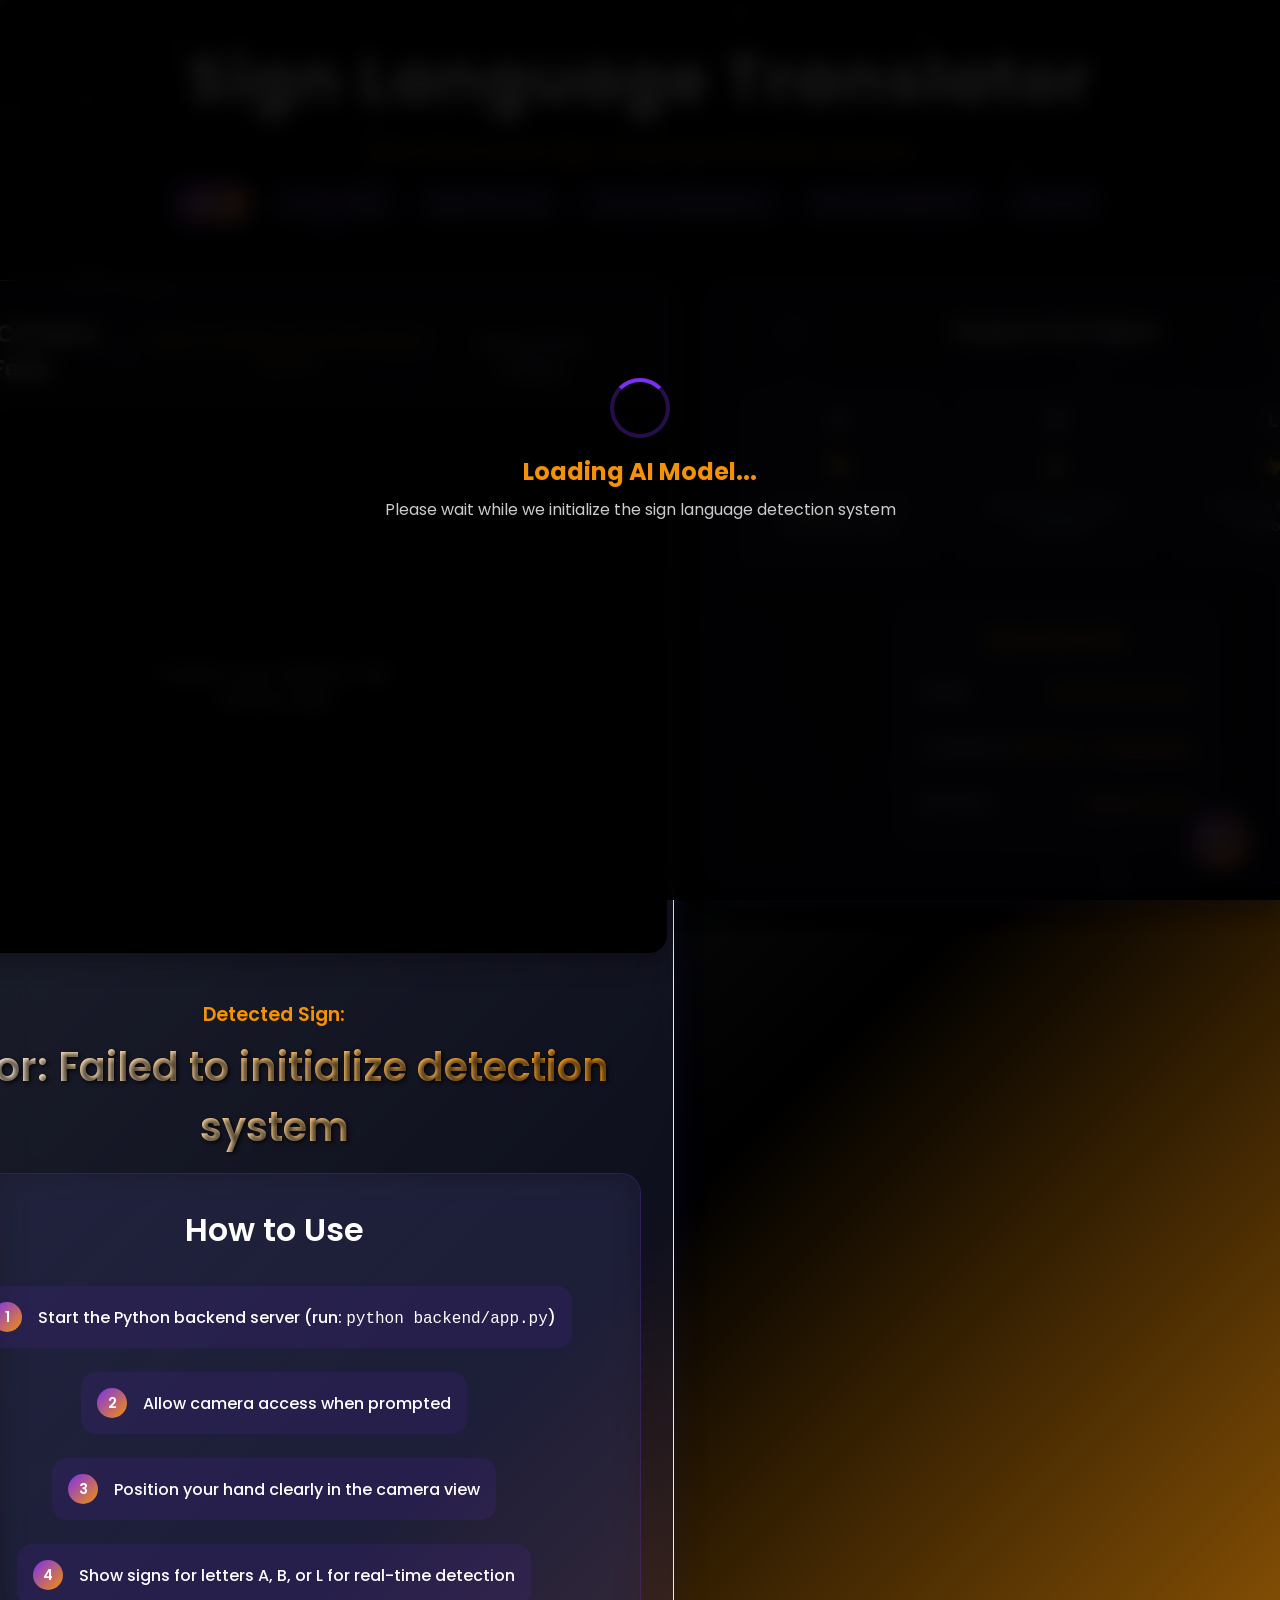
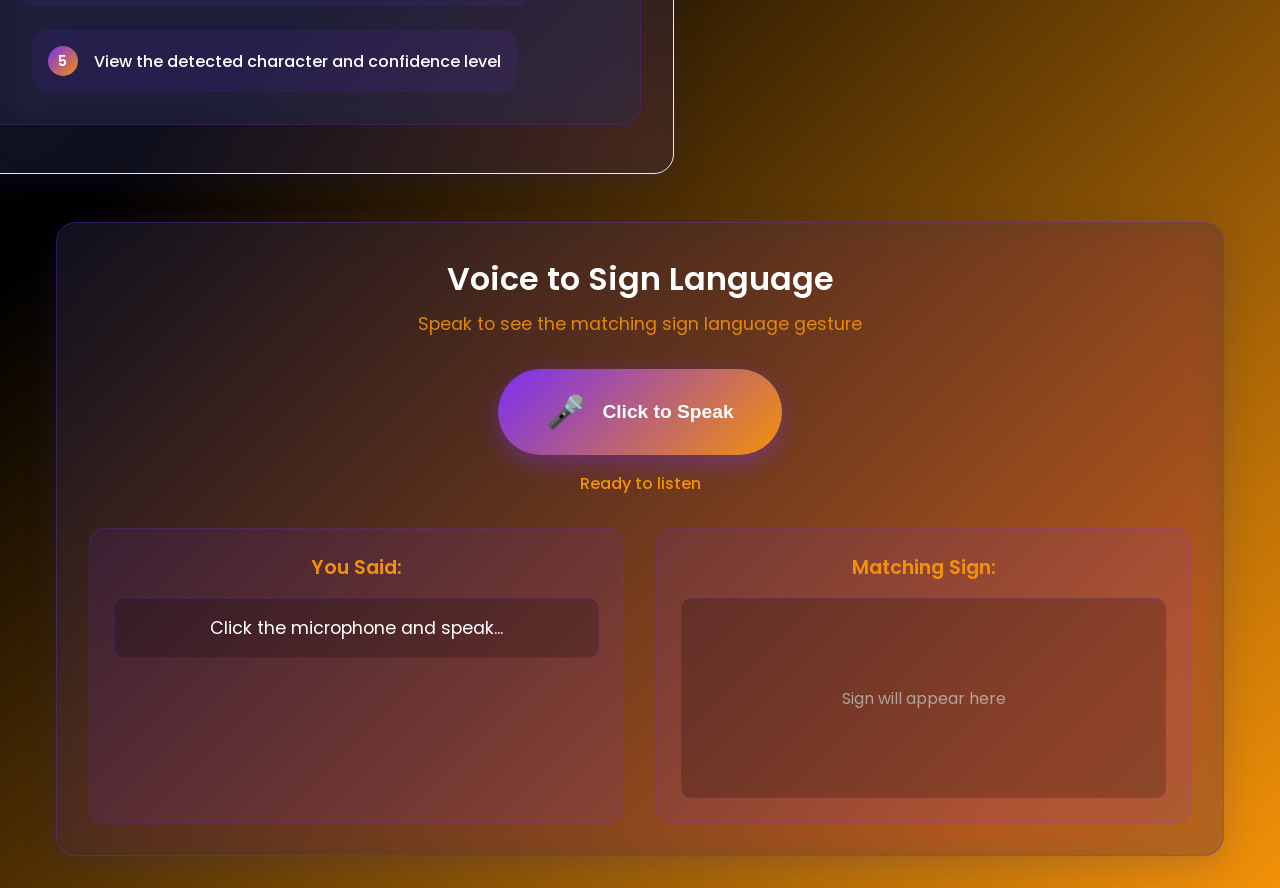
==== index.html @ 0813d671 "major fucking changes(character level)" ====
<!DOCTYPE html>
<html lang="en">
<head>
    <!-- Basic HTML5 document setup -->
    <meta charset="UTF-8">
    <meta name="viewport" content="width=device-width, initial-scale=1.0">
    
    <!-- Page title and SEO meta description -->
    <title>Sign Language to Text Translator - Real-time ISL Detection</title>
    <meta name="description" content="Real-time Indian Sign Language detection using AI and computer vision. Translate hand gestures to text instantly.">
    
    <!-- External font import for modern typography -->
    <link href="https://fonts.googleapis.com/css2?family=Poppins:wght@300;400;500;600;700&display=swap" rel="stylesheet">
    
    <!-- Main stylesheet for the application -->
    <link rel="stylesheet" href="src/css/style.css">
    
    <!-- AI/ML Libraries for sign language detection -->
    <!-- MediaPipe Hands for hand landmark detection -->
    <script src="https://cdn.jsdelivr.net/npm/@mediapipe/hands/hands.js" crossorigin="anonymous"></script>
    <!-- MediaPipe drawing utilities for rendering landmarks on canvas -->
    <script src="https://cdn.jsdelivr.net/npm/@mediapipe/drawing_utils/drawing_utils.js" crossorigin="anonymous"></script>
    <!-- MediaPipe camera utilities for video stream handling -->
    <script src="https://cdn.jsdelivr.net/npm/@mediapipe/camera_utils/camera_utils.js" crossorigin="anonymous"></script>
</head>
<body>
    <!-- Background animation canvas for visual effects -->
    <!-- This canvas provides animated background elements behind all content -->
    <canvas id="isl-bg-canvas" style="position:fixed;top:0;left:0;width:100vw;height:100vh;z-index:-1;"></canvas>
    
    <!-- Main application header with navigation -->
    <header class="header">
        <div class="header-content">
            <!-- Application title and description -->
            <h1>Sign Language Translator</h1>
            <p class="subtitle">Real-time Indian Sign Language Detection using AI</p>
            
            <!-- Primary navigation menu for different app sections -->
            <nav class="main-nav">
                <ul class="nav-list">
                    <li><a href="index.html" class="nav-link active">Home</a></li>
                    <li><a href="src/pages/learn.html" class="nav-link">Learn to Sign</a></li>
                    <li><a href="src/pages/dictionary.html" class="nav-link">Sign Dictionary</a></li>
                    <li><a href="src/pages/character.html" class="nav-link">Character Recognition</a></li>
                    <li><a href="src/pages/realtime.html" class="nav-link">Real-time Detection</a></li>
                    <li><a href="src/pages/about.html" class="nav-link">About ISL</a></li>
                </ul>
            </nav>
        </div>
    </header>

    <!-- Main application content area -->
    <main class="main-content">
        <div class="main-flex-row">
            <div class="container">
                <!-- Live camera feed section for sign language detection -->
                <div class="camera-section">
                    <!-- Camera section header with status indicator -->
                    <div class="camera-header">
                        <h2>Live Camera Feed</h2>
                        <!-- Status indicator shows camera initialization state -->
                        <div class="status-indicator">
                            <span class="status-dot"></span>
                            <span class="status-text">Initializing...</span>
                        </div>
                        <!-- Backend status indicator -->
                        <div class="backend-status" style="margin-top: 10px; padding: 8px; background: rgba(0,0,0,0.1); border-radius: 5px;">
                            <small>Backend Status: <span id="backend-status-text">Checking...</span></small>
                        </div>
                    </div>
                    
                    <!-- Video container with camera feed and overlay -->
                    <div class="video-container">
                        <!-- Hidden video element for camera stream -->
                        <video id="video" style="display: none;"></video>
                        <!-- Canvas for rendering video feed and hand landmarks -->
                        <canvas id="canvas" width="700px" height="500px"></canvas>
                        <!-- Overlay with instructions for user -->
                        <div class="camera-overlay">
                            <div class="overlay-text">Position your hands in the camera view</div>
                        </div>
                    </div>
                    
                    <!-- Real-time detection output display -->
                    <div class="detection-output">
                        <h3>Detected Sign:</h3>
                        <!-- Text output showing recognized sign language gesture -->
                        <div id="output" class="output-text">Waiting for detection...</div>
                    </div>
                </div>
                
                <!-- User instructions section with step-by-step guide -->
                <div class="help-section-container">
                    <div class="help-section">
                        <div class="help-content">
                            <h2>How to Use</h2>
                            <!-- Step-by-step instructions for users -->
                            <div class="help-steps">
                                <div class="step">
                                    <div class="step-number">1</div>
                                    <p>Start the Python backend server (run: <code>python backend/app.py</code>)</p>
                                </div>
                                <div class="step">
                                    <div class="step-number">2</div>
                                    <p>Allow camera access when prompted</p>
                                </div>
                                <div class="step">
                                    <div class="step-number">3</div>
                                    <p>Position your hand clearly in the camera view</p>
                                </div>
                                <div class="step">
                                    <div class="step-number">4</div>
                                    <p>Show signs for letters A, B, or L for real-time detection</p>
                                </div>
                                <div class="step">
                                    <div class="step-number">5</div>
                                    <p>View the detected character and confidence level</p>
                                </div>
                            </div>
                        </div>
                    </div>
                </div>
            </div>
            
            <!-- Sidebar tutorial panel with example signs -->
            <aside class="tutorial-panel">
                <div class="tutorial-title">Supported Signs</div>
                <!-- Example sign demonstrations with descriptions -->
                <div class="character-grid">
                    <div class="character-item">
                        <h3>A</h3>
                        <div class="character-sign">👊</div>
                        <p class="sign-description">Closed fist, thumb alongside index</p>
                    </div>
                    <div class="character-item">
                        <h3>B</h3>
                        <div class="character-sign">✋</div>
                        <p class="sign-description">Open hand, fingers extended</p>
                    </div>
                    <div class="character-item">
                        <h3>L</h3>
                        <div class="character-sign">👆</div>
                        <p class="sign-description">Index up + thumb horizontal</p>
                    </div>
                </div>
                
                <div class="recognition-stats">
                    <h3>Detection Info</h3>
                    <div class="stat-item">
                        <span class="stat-label">Model:</span>
                        <span class="stat-value">Random Forest</span>
                    </div>
                    <div class="stat-item">
                        <span class="stat-label">Framework:</span>
                        <span class="stat-value">Python + MediaPipe</span>
                    </div>
                    <div class="stat-item">
                        <span class="stat-label">Backend:</span>
                        <span class="stat-value">Flask Server</span>
                    </div>
                </div>
            </aside>
        </div>
        
        <!-- Voice-to-sign language conversion section -->
        <div class="audio-section">
            <div class="audio-container">
                <!-- Section header explaining voice input functionality -->
                <div class="audio-header">
                    <h2>Voice to Sign Language</h2>
                    <p>Speak to see the matching sign language gesture</p>
                </div>
                
                <!-- Voice input controls and status -->
                <div class="audio-controls">
                    <!-- Microphone button to start/stop voice recognition -->
                    <button id="mic-button" class="mic-button" aria-label="Start voice recognition">
                        <div class="mic-icon">🎤</div>
                        <span class="mic-text">Click to Speak</span>
                    </button>
                    <!-- Status indicator for voice recognition state -->
                    <div class="audio-status">
                        <span id="audio-status-text">Ready to listen</span>
                    </div>
                </div>
                
                <!-- Voice recognition output display -->
                <div class="audio-output">
                    <!-- Display of recognized speech text -->
                    <div class="speech-display">
                        <h3>You Said:</h3>
                        <div id="speech-text" class="speech-text">Click the microphone and speak...</div>
                    </div>
                    
                    <!-- Display of corresponding sign language GIF -->
                    <div class="gif-display">
                        <h3>Matching Sign:</h3>
                        <div id="gif-container" class="gif-container">
                            <div class="placeholder-text">Sign will appear here</div>
                        </div>
                    </div>
                </div>
            </div>
        </div>
    </main>

    <!-- Interactive chat support system -->
    <!-- Floating chat bubble to open support chat -->
    <div id="chat-bubble" class="chat-bubble" aria-label="Open chat support">
        <img src="https://img.icons8.com/color/48/000000/chat--v1.png" alt="Chat Support"/>
    </div>

    <!-- Chat window for user support and assistance -->
    <div id="chat-window" class="chat-window" role="dialog" aria-labelledby="chat-header">
        <!-- Chat window header with title and close button -->
        <div id="chat-header" class="chat-header">
            <h2 id="chat-title">Sign Language Bot</h2>
            <button id="close-chat" aria-label="Close chat">×</button>
        </div>
        <!-- Chat message area for conversation history -->
        <div id="chat-body" class="chat-body">
            <div class="chat-message bot">
                <p>Hello! I'm your Sign Language Assistant. Ask me anything about this project, sign language, or the technology behind it!</p>
            </div>
        </div>
        <!-- Chat input area for user messages -->
        <div id="chat-footer" class="chat-footer">
            <input type="text" id="chat-input" placeholder="Ask a question..." aria-label="Type your message">
            <button id="chat-send" aria-label="Send message">Send</button>
        </div>
    </div>

    <!-- Loading overlay shown during AI model initialization -->
    <div id="loading-overlay" class="loading-overlay">
        <div class="loading-content">
            <!-- Animated loading spinner -->
            <div class="loading-spinner"></div>
            <h3>Loading AI Model...</h3>
            <p>Please wait while we initialize the sign language detection system</p>
        </div>
    </div>

    <!-- Main JavaScript file containing all application logic -->
    <script src="src/js/script.js"></script>
</body>
</html>
---- src/css/style.css ----
/* Ensures ISL background animation covers the whole website and is always behind all content */
#isl-bg-canvas {
    position: fixed !important;
    top: 0;
    left: 0;
    width: 100vw !important;
    height: 100vh !important;
    z-index: -1000 !important;
    pointer-events: none;
    opacity: 0.45;
}

/* Ensures node animation canvas always covers the whole website */
#node-bg-canvas {
    position: fixed !important;
    top: 0 !important;
    left: 0 !important;
    width: 100vw !important;
    height: 100vh !important;
    z-index: -1 !important;
    pointer-events: none !important;
    display: block !important;
}

@import url('https://fonts.googleapis.com/css2?family=Poppins:wght@300;400;500;600;700&display=swap');

/* Resets and Base Styles */
* {
    margin: 0;
    padding: 0;
    box-sizing: border-box;
}

body {
    font-family: 'Poppins', sans-serif;
    display: flex;
    flex-direction: column;
    align-items: center;
    justify-content: flex-start;
    min-height: 100vh;
    background: linear-gradient(135deg, #232526 0%, #000000 50%, #f39108 100%);
    color: #f4f4f4;
    text-align: center;
    transition: background 0.5s;
    overflow-x: hidden;
}

/* Header Styles */
.header {
    width: 100%;
    padding: 2rem 1rem;
    background: rgba(44, 47, 84, 0.1);
    backdrop-filter: blur(10px);
    border-bottom: 1px solid rgba(123, 47, 242, 0.3);
    margin-bottom: 2rem;
}

.header-content {
    max-width: 1200px;
    margin: 0 auto;
}

.header h1 {
    font-weight: 700;
    font-size: clamp(2.5rem, 5vw, 4rem);
    letter-spacing: 2px;
    color: #fff;
    text-shadow: 2px 2px 8px #000000, 0 2px 8px rgba(0,0,0,0.25);
    margin-bottom: 0.5rem;
}

.subtitle {
    font-size: clamp(1rem, 2.5vw, 1.3rem);
    color: #f39108;
    font-weight: 400;
    opacity: 0.9;
    margin-bottom: 1.5rem;
}

/* Navigation Styles */
.main-nav {
    margin-top: 1rem;
}

.nav-list {
    display: flex;
    list-style: none;
    gap: 1rem;
    justify-content: center;
    flex-wrap: wrap;
}

.nav-link {
    color: #fff;
    text-decoration: none;
    padding: 0.5rem 1rem;
    border-radius: 25px;
    background: rgba(123, 47, 242, 0.2);
    border: 1px solid rgba(123, 47, 242, 0.3);
    transition: all 0.3s ease;
    font-weight: 500;
    font-size: 0.9rem;
}

.nav-link:hover {
    background: rgba(123, 47, 242, 0.4);
    border-color: rgba(123, 47, 242, 0.6);
    transform: translateY(-2px);
}

.nav-link.active {
    background: linear-gradient(135deg, #7b2ff2, #f39108);
    border-color: transparent;
    box-shadow: 0 4px 15px rgba(123, 47, 242, 0.4);
}

/* Main Content */
.main-content {
    width: 100%;
    max-width: 1400px;
    margin: 0 auto;
    padding: 0 1rem;
}

/* Main Layout */
.main-flex-row {
    display: flex;
    flex-direction: row;
    justify-content: center;
    align-items: flex-start;
    gap: 2rem;
    width: 100%;
    margin-bottom: 3rem;
}

/* Container Styles */
.container {
    display: flex;
    flex-direction: column;
    align-items: center;
    background: rgba(44, 47, 84, 0.35);
    border-radius: 20px;
    box-shadow: 0 8px 32px 0 rgba(31, 38, 135, 0.18);
    padding: 2rem;
    backdrop-filter: blur(16px) saturate(180%);
    -webkit-backdrop-filter: blur(16px) saturate(180%);
    border: 1.5px solid #ebe9ed;
    transition: transform 0.3s ease, box-shadow 0.3s ease;
    min-width: 800px;
    max-width: 800px;
}

.container:hover {
    transform: translateY(-5px);
    box-shadow: 0 15px 40px 0 rgba(123, 47, 242, 0.2);
}

/* Camera Section */
.camera-section {
    width: 100%;
}

.camera-header {
    display: flex;
    justify-content: space-between;
    align-items: center;
    margin-bottom: 1.5rem;
    padding: 0 1rem;
}

.camera-header h2 {
    font-size: 1.5rem;
    color: #fff;
    font-weight: 600;
}

.status-indicator {
    display: flex;
    align-items: center;
    gap: 0.5rem;
}

.status-dot {
    width: 8px;
    height: 8px;
    border-radius: 50%;
    background: #f39108;
    animation: pulse 2s infinite;
}

.status-text {
    font-size: 0.9rem;
    color: #f39108;
    font-weight: 500;
}

@keyframes pulse {
    0%, 100% { opacity: 1; }
    50% { opacity: 0.5; }
}

/* Video Container */
.video-container {
    position: relative;
    margin-bottom: 1.5rem;
}

canvas {
    border-radius: 18px;
    box-shadow: 0 8px 25px rgba(0,0,0,0.3);
    width: 760px !important;
    height: 540px !important;
    background: #000;
}

.camera-overlay {
    position: absolute;
    top: 50%;
    left: 50%;
    transform: translate(-50%, -50%);
    background: rgba(0, 0, 0, 0.7);
    color: white;
    padding: 1rem 2rem;
    border-radius: 25px;
    backdrop-filter: blur(10px);
    opacity: 0.8;
    pointer-events: none;
}

.overlay-text {
    font-size: 1.1rem;
    font-weight: 500;
}

/* Detection Output */
.detection-output {
    text-align: center;
    padding: 1rem;
}

.detection-output h3 {
    font-size: 1.2rem;
    color: #f39108;
    margin-bottom: 0.5rem;
    font-weight: 600;
}

.output-text {
    font-size: 2.5rem;
    font-weight: 600;
    color: #fff;
    min-height: 60px;
    animation: fadeIn 0.5s ease-in-out;
    text-shadow: 2px 2px 4px rgba(0,0,0,0.7);
    background: linear-gradient(45deg, #fff, #f39108);
    -webkit-background-clip: text;
    -webkit-text-fill-color: transparent;
    background-clip: text;
}

@keyframes fadeIn {
    from {
        opacity: 0;
        transform: translateY(20px);
    }
    to {
        opacity: 1;
        transform: translateY(0);
    }
}

/* Tutorial Panel */
.tutorial-panel {
    width: 100%;
    max-width: 900px;
    min-width: 700px;
    height: auto;
    background: rgba(44, 47, 84, 0.35);
    border-radius: 20px;
    box-shadow: 0 8px 32px 0 rgba(31, 38, 135, 0.18);
    padding: 2rem;
    backdrop-filter: blur(16px) saturate(180%);
    -webkit-backdrop-filter: blur(16px) saturate(180%);
    border: 1.2px solid #7b2ff2;
    display: flex;
    flex-direction: column;
    align-items: center;
}

.tutorial-title {
    font-size: 1.4rem;
    font-weight: 600;
    margin-bottom: 1.5rem;
    color: #fff;
    letter-spacing: 1px;
    text-align: center;
    padding-bottom: 1rem;
    border-bottom: 2px solid rgba(123, 47, 242, 0.3);
}

.tutorial-section {
    display: flex;
    flex-direction: column;
    align-items: center;
    margin-bottom: 1.5rem;
    padding: 1rem;
    background: rgba(123, 47, 242, 0.1);
    border-radius: 15px;
    transition: transform 0.3s ease;
}

.tutorial-section:hover {
    transform: translateY(-3px);
    background: rgba(123, 47, 242, 0.2);
}

.tutorial-section h3 {
    margin: 0 0 0.8rem 0;
    font-size: 1.1rem;
    color: #fff;
    letter-spacing: 1px;
    font-weight: 600;
}

.tutorial-gif {
    width: 100%;
    height: auto;
    aspect-ratio: 1/1;
    object-fit: contain;
    border-radius: 12px;
    background: rgba(0, 0, 0, 0.2);
    box-shadow: 0 4px 15px rgba(0,0,0,0.3);
    margin-bottom: 0.8rem;
}

.sign-description {
    font-size: 0.9rem;
    color: #ccc;
    text-align: center;
    line-height: 1.4;
}

/* Help Section */
.help-section-container {
    display: flex;
    justify-content: center;
    width: 100%;
    margin-bottom: 1rem;
}

.help-section {
    width: 800px;
    margin: 0;
    padding: 0;
}

.help-content {
    background: rgba(44, 47, 84, 0.25);
    border-radius: 20px;
    padding: 2rem;
    backdrop-filter: blur(16px);
    border: 1px solid rgba(123, 47, 242, 0.2);
}

.help-content h2 {
    font-size: 2rem;
    color: #fff;
    margin-bottom: 2rem;
    text-align: center;
    font-weight: 600;
}

.help-steps {
    display: flex;
    flex-direction: row;
    flex-wrap: wrap;
    gap: 1.5rem;
    justify-content: center;
}

.step {
    display: flex;
    align-items: center;
    gap: 1rem;
    padding: 1rem;
    background: rgba(123, 47, 242, 0.1);
    border-radius: 15px;
    transition: transform 0.3s ease;
    min-width: 200px;
    flex: 0 1 auto;
}

.step:hover {
    transform: translateY(-2px);
    background: rgba(123, 47, 242, 0.2);
}

.step-number {
    width: 40px;
    height: 40px;
    background: linear-gradient(135deg, #7b2ff2, #f39108);
    border-radius: 50%;
    display: flex;
    align-items: center;
    justify-content: center;
    font-weight: 700;
    color: white;
    font-size: 1.2rem;
}

.step p {
    font-size: 1rem;
    color: #fff;
    font-weight: 500;
}

/* Audio Section */
.audio-section {
    width: 100%;
    max-width: 1200px;
    margin: 2rem auto;
    padding: 0 1rem;
}

.audio-container {
    background: rgba(44, 47, 84, 0.35);
    border-radius: 20px;
    padding: 2rem;
    backdrop-filter: blur(16px) saturate(180%);
    border: 1.5px solid rgba(123, 47, 242, 0.3);
    box-shadow: 0 8px 32px 0 rgba(31, 38, 135, 0.18);
}

.audio-header {
    text-align: center;
    margin-bottom: 2rem;
}

.audio-header h2 {
    font-size: 2rem;
    color: #fff;
    margin-bottom: 0.5rem;
    font-weight: 600;
}

.audio-header p {
    color: #f39108;
    font-size: 1.1rem;
    opacity: 0.9;
}

.audio-controls {
    display: flex;
    flex-direction: column;
    align-items: center;
    gap: 1rem;
    margin-bottom: 2rem;
}

.mic-button {
    background: linear-gradient(135deg, #7b2ff2, #f39108);
    border: none;
    border-radius: 50px;
    padding: 1.5rem 3rem;
    cursor: pointer;
    transition: all 0.3s ease;
    display: flex;
    align-items: center;
    gap: 1rem;
    box-shadow: 0 8px 25px rgba(123, 47, 242, 0.4);
}

.mic-button:hover {
    transform: translateY(-3px);
    box-shadow: 0 12px 35px rgba(123, 47, 242, 0.6);
}

.mic-button:active {
    transform: translateY(-1px);
}

.mic-button.recording {
    background: linear-gradient(135deg, #ff4444, #ff6b6b);
    animation: pulse-recording 1.5s infinite;
}

@keyframes pulse-recording {
    0%, 100% { 
        transform: scale(1);
        box-shadow: 0 8px 25px rgba(255, 68, 68, 0.4);
    }
    50% { 
        transform: scale(1.05);
        box-shadow: 0 12px 35px rgba(255, 68, 68, 0.6);
    }
}

.mic-icon {
    font-size: 2rem;
    color: white;
}

.mic-text {
    color: white;
    font-size: 1.2rem;
    font-weight: 600;
}

.audio-status {
    text-align: center;
}

#audio-status-text {
    color: #f39108;
    font-size: 1rem;
    font-weight: 500;
}

.audio-output {
    display: grid;
    grid-template-columns: 1fr 1fr;
    gap: 2rem;
    margin-top: 2rem;
}

.speech-display, .gif-display {
    background: rgba(123, 47, 242, 0.1);
    border-radius: 15px;
    padding: 1.5rem;
    border: 1px solid rgba(123, 47, 242, 0.2);
}

.speech-display h3, .gif-display h3 {
    color: #f39108;
    font-size: 1.2rem;
    margin-bottom: 1rem;
    text-align: center;
    font-weight: 600;
}

.speech-text {
    color: #fff;
    font-size: 1.1rem;
    min-height: 60px;
    display: flex;
    align-items: center;
    justify-content: center;
    text-align: center;
    background: rgba(0, 0, 0, 0.2);
    border-radius: 10px;
    padding: 1rem;
    border: 1px dashed rgba(123, 47, 242, 0.3);
}

.gif-container {
    min-height: 200px;
    display: flex;
    align-items: center;
    justify-content: center;
    background: rgba(0, 0, 0, 0.2);
    border-radius: 10px;
    border: 1px dashed rgba(123, 47, 242, 0.3);
    overflow: hidden;
}

.placeholder-text {
    color: #ccc;
    font-size: 1rem;
    text-align: center;
    opacity: 0.7;
}

.gif-container img {
    max-width: 100%;
    max-height: 100%;
    border-radius: 8px;
    box-shadow: 0 4px 15px rgba(0, 0, 0, 0.3);
}

.gif-label {
    position: absolute;
    bottom: 10px;
    left: 50%;
    transform: translateX(-50%);
    background: rgba(0, 0, 0, 0.8);
    color: white;
    padding: 0.5rem 1rem;
    border-radius: 20px;
    font-size: 0.9rem;
    font-weight: 500;
}

.no-match {
    text-align: center;
    color: #ccc;
}

.no-match-icon {
    font-size: 3rem;
    margin-bottom: 1rem;
    opacity: 0.7;
}

.no-match-text {
    font-size: 1.1rem;
    margin-bottom: 0.5rem;
    color: #f39108;
    font-weight: 500;
}

.no-match-hint {
    font-size: 0.9rem;
    opacity: 0.8;
    line-height: 1.4;
}

.matching-gif {
    position: relative;
}

/* Loading Overlay */
.loading-overlay {
    position: fixed;
    top: 0;
    left: 0;
    width: 100vw;
    height: 100vh;
    background: rgba(0, 0, 0, 0.9);
    display: flex;
    align-items: center;
    justify-content: center;
    z-index: 9999;
    backdrop-filter: blur(10px);
}

.loading-content {
    text-align: center;
    color: white;
}

.loading-spinner {
    width: 60px;
    height: 60px;
    border: 4px solid rgba(123, 47, 242, 0.3);
    border-top: 4px solid #7b2ff2;
    border-radius: 50%;
    animation: spin 1s linear infinite;
    margin: 0 auto 1rem;
}

@keyframes spin {
    0% { transform: rotate(0deg); }
    100% { transform: rotate(360deg); }
}

.loading-content h3 {
    font-size: 1.5rem;
    margin-bottom: 0.5rem;
    color: #f39108;
}

.loading-content p {
    color: #ccc;
    font-size: 1rem;
}

/* Chatbot Styles */
.chat-bubble {
    position: fixed;
    bottom: 30px;
    right: 30px;
    width: 60px;
    height: 60px;
    background: linear-gradient(135deg, #7b2ff2 0%, #f39108 100%);
    border-radius: 50%;
    display: flex;
    align-items: center;
    justify-content: center;
    cursor: pointer;
    box-shadow: 0 8px 25px rgba(0,0,0,0.4);
    transition: all 0.3s ease;
    z-index: 1000;
}

.chat-bubble:hover {
    transform: scale(1.1);
    box-shadow: 0 12px 35px rgba(123, 47, 242, 0.6);
}

.chat-bubble img {
    width: 32px;
    height: 32px;
}

.chat-window {
    position: fixed;
    bottom: 100px;
    right: 30px;
    width: 350px;
    max-width: 90vw;
    height: 450px;
    background: linear-gradient(135deg, #232526 0%, #3a3d7c 100%);
    border-radius: 20px;
    box-shadow: 0 15px 40px rgba(0, 0, 0, 0.8);
    display: none;
    flex-direction: column;
    overflow: hidden;
    animation: slideInUp 0.3s ease-out;
    z-index: 1000;
    border: 1px solid rgba(123, 47, 242, 0.3);
}

@keyframes slideInUp {
    from {
        transform: translateY(100px);
        opacity: 0;
    }
    to {
        transform: translateY(0);
        opacity: 1;
    }
}

.chat-header {
    background: linear-gradient(135deg, #7b2ff2 0%, #f39108 100%);
    color: #fff;
    padding: 1rem;
    display: flex;
    justify-content: space-between;
    align-items: center;
    border-radius: 20px 20px 0 0;
}

.chat-header h2 {
    margin: 0;
    font-size: 1.2rem;
    font-weight: 600;
}

#close-chat {
    background: none;
    border: none;
    color: #fff;
    font-size: 1.5rem;
    cursor: pointer;
    padding: 0.2rem;
    border-radius: 50%;
    transition: background-color 0.3s ease;
    width: 30px;
    height: 30px;
    display: flex;
    align-items: center;
    justify-content: center;
}

#close-chat:hover {
    background-color: rgba(255, 255, 255, 0.2);
}

.chat-body {
    flex-grow: 1;
    padding: 1rem;
    overflow-y: auto;
    color: #e0e0e0;
    background: #232526;
}

.chat-message {
    margin-bottom: 1rem;
    display: flex;
    flex-direction: column;
}

.chat-message.user {
    align-items: flex-end;
}

.chat-message.bot {
    align-items: flex-start;
}

.chat-message p {
    margin: 0;
    padding: 0.8rem 1rem;
    border-radius: 20px;
    max-width: 80%;
    line-height: 1.4;
    word-wrap: break-word;
}

.chat-message.user p {
    background: linear-gradient(135deg, #7b2ff2, #f39108);
    color: #fff;
    border-bottom-right-radius: 5px;
}

.chat-message.bot p {
    background: rgba(123, 47, 242, 0.3);
    color: #fff;
    border-bottom-left-radius: 5px;
}

.chat-footer {
    display: flex;
    padding: 1rem;
    border-top: 1px solid #33353a;
    background: #2a2a2a;
}

#chat-input {
    flex-grow: 1;
    border: none;
    padding: 0.8rem 1rem;
    border-radius: 25px;
    background-color: #3a3a3a;
    color: #fff;
    margin-right: 0.8rem;
    font-size: 0.9rem;
}

#chat-input:focus {
    outline: none;
    box-shadow: 0 0 0 2px rgba(123, 47, 242, 0.5);
}

#chat-send {
    background: linear-gradient(135deg, #7b2ff2, #f39108);
    color: #fff;
    border: none;
    padding: 0.8rem 1.2rem;
    border-radius: 25px;
    cursor: pointer;
    transition: all 0.3s ease;
    font-weight: 500;
    font-size: 0.9rem;
}

#chat-send:hover {
    transform: translateY(-2px);
    box-shadow: 0 5px 15px rgba(123, 47, 242, 0.4);
}

/* Responsive Design */
@media (max-width: 1200px) {
    .main-flex-row {
        flex-direction: column;
        align-items: center;
        gap: 2rem;
    }
    
    .container {
        min-width: 90vw;
        max-width: 90vw;
    }
    
    .tutorial-panel {
        max-width: 100vw;
        min-width: 0;
        padding: 1rem;
    }
    
    canvas {
        width: 90vw !important;
        height: auto !important;
        max-height: 60vh;
    }
}

@media (max-width: 900px) {
    .character-grid {
        grid-template-columns: repeat(2, 1fr);
    }
}

@media (max-width: 768px) {
    .header {
        padding: 1.5rem 1rem;
    }
    
    .header h1 {
        font-size: 2.5rem;
    }
    
    .subtitle {
        font-size: 1rem;
    }
    
    .container {
        padding: 1.5rem;
        min-width: 95vw;
        max-width: 95vw;
    }
    
    .tutorial-panel {
        min-width: 95vw;
        max-width: 95vw;
        padding: 1rem;
    }
    
    .help-steps {
        grid-template-columns: 1fr;
    }
    
    .chat-window {
        width: 95vw;
        right: 2.5vw;
        left: 2.5vw;
    }
    
    .camera-header {
        flex-direction: column;
        gap: 1rem;
        text-align: center;
    }
    
    .audio-output {
        grid-template-columns: 1fr;
        gap: 1.5rem;
    }
    
    .mic-button {
        padding: 1.2rem 2.5rem;
    }
    
    .mic-text {
        font-size: 1.1rem;
    }
}

@media (max-width: 600px) {
    .character-grid {
        grid-template-columns: 1fr;
    }
    .character-item {
        min-height: 120px;
        padding: 0.5rem;
    }
}

@media (max-width: 480px) {
    .header h1 {
        font-size: 2rem;
    }
    
    .container {
        padding: 1rem;
    }
    
    .tutorial-section {
        padding: 0.8rem;
    }
    
    .help-section {
        padding: 1rem;
    }
    
    .help-content {
        padding: 1.5rem;
    }
}

/* Learn Page Styles */
.section-title {
    font-size: 2.5rem;
    color: #fff;
    text-align: center;
    margin-bottom: 3rem;
    font-weight: 600;
    text-shadow: 2px 2px 8px rgba(0,0,0,0.5);
}

/* Learning Categories */
.learning-categories {
    margin-bottom: 4rem;
}

.categories-grid {
    display: grid;
    grid-template-columns: repeat(auto-fit, minmax(300px, 1fr));
    gap: 2rem;
    margin-bottom: 3rem;
}

.category-card {
    background: rgba(44, 47, 84, 0.35);
    border-radius: 20px;
    padding: 2rem;
    text-align: center;
    border: 1px solid rgba(123, 47, 242, 0.2);
    transition: all 0.3s ease;
    backdrop-filter: blur(16px);
}

.category-card:hover {
    transform: translateY(-5px);
    border-color: rgba(123, 47, 242, 0.5);
    box-shadow: 0 15px 40px rgba(123, 47, 242, 0.2);
}

.category-icon {
    font-size: 3rem;
    margin-bottom: 1rem;
}

.category-card h3 {
    color: #fff;
    font-size: 1.5rem;
    margin-bottom: 1rem;
    font-weight: 600;
}

.category-card p {
    color: #ccc;
    margin-bottom: 1.5rem;
    line-height: 1.5;
}

.category-stats {
    display: flex;
    justify-content: center;
    gap: 1rem;
    margin-bottom: 1.5rem;
}

.category-stats span {
    background: rgba(123, 47, 242, 0.2);
    color: #f39108;
    padding: 0.3rem 0.8rem;
    border-radius: 15px;
    font-size: 0.8rem;
    font-weight: 500;
}

.start-learning-btn {
    background: linear-gradient(135deg, #7b2ff2, #f39108);
    border: none;
    color: white;
    padding: 0.8rem 1.5rem;
    border-radius: 25px;
    cursor: pointer;
    font-weight: 500;
    transition: all 0.3s ease;
}

.start-learning-btn:hover {
    transform: translateY(-2px);
    box-shadow: 0 8px 25px rgba(123, 47, 242, 0.4);
}

/* Featured Lesson */
.featured-lesson {
    margin-bottom: 4rem;
}

.lesson-container {
    display: grid;
    grid-template-columns: 1fr 1fr;
    gap: 3rem;
    align-items: center;
    background: rgba(44, 47, 84, 0.25);
    border-radius: 20px;
    padding: 2rem;
    border: 1px solid rgba(123, 47, 242, 0.2);
}

.lesson-video {
    text-align: center;
}

.featured-video-preview {
    position: relative;
    border-radius: 15px;
    overflow: hidden;
    cursor: pointer;
    transition: all 0.3s ease;
    border: 2px solid rgba(123, 47, 242, 0.2);
}

.featured-video-preview:hover {
    border-color: rgba(123, 47, 242, 0.5);
    transform: scale(1.02);
}

.featured-thumbnail {
    width: 100%;
    height: 300px;
    object-fit: cover;
    transition: transform 0.3s ease;
}

.featured-video-preview:hover .featured-thumbnail {
    transform: scale(1.05);
}

.video-overlay {
    position: absolute;
    top: 0;
    left: 0;
    right: 0;
    bottom: 0;
    background: rgba(0, 0, 0, 0.5);
    display: flex;
    flex-direction: column;
    align-items: center;
    justify-content: center;
    transition: background 0.3s ease;
}

.featured-video-preview:hover .video-overlay {
    background: rgba(0, 0, 0, 0.3);
}

.video-placeholder {
    background: #000;
    border-radius: 15px;
    padding: 3rem;
    cursor: pointer;
    transition: all 0.3s ease;
    border: 2px solid rgba(123, 47, 242, 0.2);
}

.video-placeholder:hover {
    border-color: rgba(123, 47, 242, 0.5);
    transform: scale(1.02);
}

.play-button {
    font-size: 4rem;
    margin-bottom: 1rem;
    color: #f39108;
}

.lesson-content h3 {
    color: #fff;
    font-size: 1.8rem;
    margin-bottom: 1rem;
    font-weight: 600;
}

.lesson-content .lesson-description {
    color: #ccc;
    font-size: 1rem;
    line-height: 1.6;
    margin-bottom: 1.5rem;
}

.lesson-progress {
    margin-bottom: 2rem;
}

.progress-bar {
    width: 100%;
    height: 8px;
    background: rgba(123, 47, 242, 0.2);
    border-radius: 4px;
    overflow: hidden;
    margin-bottom: 0.5rem;
}

.progress-fill {
    height: 100%;
    background: linear-gradient(90deg, #7b2ff2, #f39108);
    border-radius: 4px;
    transition: width 0.3s ease;
}

.progress-text {
    color: #f39108;
    font-size: 0.9rem;
    font-weight: 500;
}

.lesson-steps {
    margin-bottom: 2rem;
}

.step-item {
    display: flex;
    align-items: center;
    gap: 1rem;
    margin-bottom: 1rem;
    padding: 0.8rem;
    background: rgba(123, 47, 242, 0.1);
    border-radius: 10px;
    border: 1px solid rgba(123, 47, 242, 0.2);
}

.step-item.completed {
    background: rgba(76, 175, 80, 0.2);
    border-color: rgba(76, 175, 80, 0.4);
}

.step-number {
    width: 30px;
    height: 30px;
    background: linear-gradient(135deg, #7b2ff2, #f39108);
    border-radius: 50%;
    display: flex;
    align-items: center;
    justify-content: center;
    color: white;
    font-weight: 600;
    font-size: 0.9rem;
}

.step-item.completed .step-number {
    background: linear-gradient(135deg, #4CAF50, #45a049);
}

.step-text {
    color: #fff;
    font-weight: 500;
}

.start-lesson-btn {
    background: linear-gradient(135deg, #7b2ff2, #f39108);
    border: none;
    color: white;
    padding: 1rem 2rem;
    border-radius: 25px;
    cursor: pointer;
    font-weight: 600;
    font-size: 1.1rem;
    transition: all 0.3s ease;
    width: 100%;
}

.start-lesson-btn:hover {
    transform: translateY(-2px);
    box-shadow: 0 8px 25px rgba(123, 47, 242, 0.4);
}

/* Learning Tips */
.learning-tips {
    margin-bottom: 4rem;
}

.tips-grid {
    display: grid;
    grid-template-columns: repeat(auto-fit, minmax(250px, 1fr));
    gap: 2rem;
}

.tip-card {
    background: rgba(44, 47, 84, 0.25);
    border-radius: 20px;
    padding: 2rem;
    text-align: center;
    border: 1px solid rgba(123, 47, 242, 0.2);
    transition: all 0.3s ease;
}

.tip-card:hover {
    transform: translateY(-3px);
    border-color: rgba(123, 47, 242, 0.4);
    box-shadow: 0 10px 30px rgba(123, 47, 242, 0.2);
}

.tip-icon {
    font-size: 2.5rem;
    margin-bottom: 1rem;
}

.tip-card h4 {
    color: #fff;
    font-size: 1.3rem;
    margin-bottom: 1rem;
    font-weight: 600;
}

.tip-card p {
    color: #ccc;
    line-height: 1.5;
}

/* Progress Tracking */
.progress-tracking {
    margin-bottom: 4rem;
}

.progress-overview {
    display: grid;
    grid-template-columns: repeat(auto-fit, minmax(250px, 1fr));
    gap: 2rem;
}

.progress-card {
    background: rgba(44, 47, 84, 0.25);
    border-radius: 20px;
    padding: 2rem;
    text-align: center;
    border: 1px solid rgba(123, 47, 242, 0.2);
}

.progress-card h3 {
    color: #fff;
    font-size: 1.3rem;
    margin-bottom: 1.5rem;
    font-weight: 600;
}

.progress-circle {
    width: 120px;
    height: 120px;
    border-radius: 50%;
    background: linear-gradient(135deg, #7b2ff2, #f39108);
    display: flex;
    align-items: center;
    justify-content: center;
    margin: 0 auto 1rem;
    box-shadow: 0 8px 25px rgba(123, 47, 242, 0.4);
}

.progress-number {
    color: white;
    font-size: 2rem;
    font-weight: 700;
}

.streak-counter, .time-counter {
    color: #f39108;
    font-size: 2.5rem;
    font-weight: 700;
    margin-bottom: 1rem;
}

.progress-card p {
    color: #ccc;
    font-size: 0.9rem;
}

/* Floating Action Button */
.floating-action-btn {
    position: fixed;
    bottom: 30px;
    right: 30px;
    width: 60px;
    height: 60px;
    background: linear-gradient(135deg, #7b2ff2, #f39108);
    border: none;
    border-radius: 50%;
    color: white;
    font-size: 1.5rem;
    font-weight: bold;
    cursor: pointer;
    box-shadow: 0 8px 25px rgba(123, 47, 242, 0.4);
    transition: all 0.3s ease;
    z-index: 1000;
    display: flex;
    align-items: center;
    justify-content: center;
}

.floating-action-btn:hover {
    transform: translateY(-3px);
    box-shadow: 0 12px 35px rgba(123, 47, 242, 0.6);
}

.floating-action-btn:active {
    transform: translateY(-1px);
}

/* Responsive Design for Learn Page */
@media (max-width: 768px) {
    .lesson-container {
        grid-template-columns: 1fr;
        gap: 2rem;
    }
    
    .categories-grid {
        grid-template-columns: 1fr;
    }
    
    .tips-grid {
        grid-template-columns: 1fr;
    }
    
    .progress-overview {
        grid-template-columns: 1fr;
    }
    
    .section-title {
        font-size: 2rem;
    }
    
    .floating-action-btn {
        bottom: 20px;
        right: 20px;
        width: 50px;
        height: 50px;
        font-size: 1.2rem;
    }
}

/* Dictionary Page Styles */
.search-section {
    margin-bottom: 3rem;
}

.search-container {
    background: rgba(44, 47, 84, 0.25);
    border-radius: 20px;
    padding: 2rem;
    border: 1px solid rgba(123, 47, 242, 0.2);
}

.search-box {
    display: flex;
    gap: 1rem;
    margin-bottom: 1.5rem;
}

.search-input {
    flex: 1;
    padding: 1rem 1.5rem;
    border: 1px solid rgba(123, 47, 242, 0.3);
    border-radius: 25px;
    background: rgba(0, 0, 0, 0.3);
    color: #fff;
    font-size: 1rem;
    transition: all 0.3s ease;
}

.search-input:focus {
    outline: none;
    border-color: rgba(123, 47, 242, 0.6);
    box-shadow: 0 0 0 2px rgba(123, 47, 242, 0.2);
}

.search-btn {
    background: linear-gradient(135deg, #7b2ff2, #f39108);
    border: none;
    color: white;
    padding: 1rem 1.5rem;
    border-radius: 25px;
    cursor: pointer;
    transition: all 0.3s ease;
    font-size: 1rem;
}

.search-btn:hover {
    transform: translateY(-2px);
    box-shadow: 0 8px 25px rgba(123, 47, 242, 0.4);
}

.search-filters {
    display: flex;
    gap: 1rem;
    flex-wrap: wrap;
}

.filter-select {
    padding: 0.8rem 1rem;
    border: 1px solid rgba(123, 47, 242, 0.3);
    border-radius: 15px;
    background: rgba(0, 0, 0, 0.3);
    color: #fff;
    font-size: 0.9rem;
    cursor: pointer;
    transition: all 0.3s ease;
}

.filter-select:focus {
    outline: none;
    border-color: rgba(123, 47, 242, 0.6);
}

/* Quick Categories */
.quick-categories {
    margin-bottom: 3rem;
}

.category-buttons {
    display: flex;
    gap: 1rem;
    flex-wrap: wrap;
    justify-content: center;
}

.category-btn {
    background: rgba(123, 47, 242, 0.1);
    border: 1px solid rgba(123, 47, 242, 0.3);
    color: #fff;
    padding: 0.8rem 1.5rem;
    border-radius: 25px;
    cursor: pointer;
    transition: all 0.3s ease;
    font-size: 0.9rem;
    font-weight: 500;
}

.category-btn:hover {
    background: rgba(123, 47, 242, 0.2);
    border-color: rgba(123, 47, 242, 0.5);
    transform: translateY(-2px);
}

.category-btn.active {
    background: linear-gradient(135deg, #7b2ff2, #f39108);
    border-color: transparent;
    box-shadow: 0 4px 15px rgba(123, 47, 242, 0.4);
}

/* Signs Section */
.signs-section {
    margin-bottom: 4rem;
}

.signs-header {
    display: flex;
    justify-content: space-between;
    align-items: center;
    margin-bottom: 2rem;
    flex-wrap: wrap;
    gap: 1rem;
}

.results-info {
    display: flex;
    align-items: center;
    gap: 2rem;
    color: #ccc;
}

.view-toggle {
    display: flex;
    gap: 0.5rem;
}

.view-btn {
    background: rgba(123, 47, 242, 0.1);
    border: 1px solid rgba(123, 47, 242, 0.3);
    color: #fff;
    padding: 0.5rem 1rem;
    border-radius: 15px;
    cursor: pointer;
    transition: all 0.3s ease;
    font-size: 0.8rem;
}

.view-btn:hover {
    background: rgba(123, 47, 242, 0.2);
    border-color: rgba(123, 47, 242, 0.5);
}

.view-btn.active {
    background: linear-gradient(135deg, #7b2ff2, #f39108);
    border-color: transparent;
}

/* Signs Grid */
.signs-grid {
    display: grid;
    grid-template-columns: repeat(auto-fill, minmax(300px, 1fr));
    gap: 2rem;
}

.signs-list {
    display: flex;
    flex-direction: column;
    gap: 1rem;
}

.sign-card {
    background: rgba(44, 47, 84, 0.25);
    border-radius: 20px;
    overflow: hidden;
    border: 1px solid rgba(123, 47, 242, 0.2);
    transition: all 0.3s ease;
}

.sign-card:hover {
    transform: translateY(-5px);
    border-color: rgba(123, 47, 242, 0.5);
    box-shadow: 0 15px 40px rgba(123, 47, 242, 0.2);
}

.sign-video {
    position: relative;
    background: #000;
    height: 200px;
    display: flex;
    align-items: center;
    justify-content: center;
}

.sign-gif {
    width: 100%;
    height: 100%;
    object-fit: cover;
}

.play-overlay {
    position: absolute;
    top: 50%;
    left: 50%;
    transform: translate(-50%, -50%);
    background: rgba(0, 0, 0, 0.7);
    color: #f39108;
    width: 60px;
    height: 60px;
    border-radius: 50%;
    display: flex;
    align-items: center;
    justify-content: center;
    font-size: 1.5rem;
    cursor: pointer;
    opacity: 0;
    transition: all 0.3s ease;
}

.sign-video:hover .play-overlay {
    opacity: 1;
}

.sign-info {
    padding: 1.5rem;
}

.sign-info h3 {
    color: #fff;
    font-size: 1.3rem;
    margin-bottom: 0.5rem;
    font-weight: 600;
}

.sign-description {
    color: #ccc;
    margin-bottom: 1rem;
    line-height: 1.4;
}

.sign-meta {
    display: flex;
    gap: 1rem;
    margin-bottom: 1.5rem;
}

.difficulty, .category {
    padding: 0.3rem 0.8rem;
    border-radius: 15px;
    font-size: 0.8rem;
    font-weight: 500;
}

.difficulty.beginner {
    background: rgba(76, 175, 80, 0.2);
    color: #4CAF50;
}

.difficulty.intermediate {
    background: rgba(255, 152, 0, 0.2);
    color: #FF9800;
}

.difficulty.advanced {
    background: rgba(244, 67, 54, 0.2);
    color: #F44336;
}

.category {
    background: rgba(123, 47, 242, 0.2);
    color: #f39108;
}

.learn-sign-btn {
    background: linear-gradient(135deg, #7b2ff2, #f39108);
    border: none;
    color: white;
    padding: 0.8rem 1.5rem;
    border-radius: 20px;
    cursor: pointer;
    transition: all 0.3s ease;
    font-weight: 500;
    width: 100%;
}

.learn-sign-btn:hover {
    transform: translateY(-2px);
    box-shadow: 0 8px 25px rgba(123, 47, 242, 0.4);
}

/* Featured Signs */
.featured-signs {
    margin-bottom: 4rem;
}

.featured-container {
    display: grid;
    grid-template-columns: repeat(auto-fit, minmax(350px, 1fr));
    gap: 2rem;
}

.featured-sign {
    background: rgba(44, 47, 84, 0.25);
    border-radius: 20px;
    overflow: hidden;
    border: 1px solid rgba(123, 47, 242, 0.3);
    transition: all 0.3s ease;
}

.featured-sign:hover {
    transform: translateY(-5px);
    border-color: rgba(123, 47, 242, 0.6);
    box-shadow: 0 15px 40px rgba(123, 47, 242, 0.3);
}

/* No Results */
.no-results {
    text-align: center;
    padding: 3rem;
    color: #ccc;
}

.no-results-icon {
    font-size: 4rem;
    margin-bottom: 1rem;
    opacity: 0.7;
}

.no-results h3 {
    color: #f39108;
    margin-bottom: 1rem;
    font-size: 1.5rem;
}

/* Responsive Design for Dictionary */
@media (max-width: 768px) {
    .search-box {
        flex-direction: column;
    }
    
    .search-filters {
        justify-content: center;
    }
    
    .category-buttons {
        justify-content: center;
    }
    
    .signs-header {
        flex-direction: column;
        text-align: center;
    }
    
    .results-info {
        flex-direction: column;
        gap: 1rem;
    }
    
    .signs-grid {
        grid-template-columns: 1fr;
    }
    
    .featured-container {
        grid-template-columns: 1fr;
    }
}

/* Character Recognition Styles */
.character-grid {
    display: grid;
    grid-template-columns: repeat(3, 1fr);
    gap: 1rem;
    width: 100%;
}

.character-item {
    background: rgba(44, 47, 84, 0.25);
    border: 1px solid rgba(123, 47, 242, 0.3);
    border-radius: 15px;
    padding: 1rem;
    text-align: center;
    display: flex;
    flex-direction: column;
    justify-content: space-between;
    align-items: center;
    min-height: 180px;
    box-sizing: border-box;
    word-break: break-word;
    hyphens: auto;
}

.recognition-stats {
    background: rgba(44, 47, 84, 0.25);
    border: 1px solid rgba(123, 47, 242, 0.3);
    border-radius: 15px;
    padding: 1.5rem;
    margin-top: 2rem;
}

.recognition-stats h3 {
    color: #f39108;
    margin-bottom: 1rem;
    text-align: center;
}

.stat-item {
    display: flex;
    justify-content: space-between;
    align-items: center;
    margin-bottom: 0.8rem;
    padding: 0.5rem 0;
    border-bottom: 1px solid rgba(123, 47, 242, 0.2);
}

.stat-item:last-child {
    border-bottom: none;
    margin-bottom: 0;
}

.stat-label {
    color: #ccc;
    font-size: 0.9rem;
}

.stat-value {
    color: #f39108;
    font-weight: 600;
    font-size: 1.1rem;
}

.confidence-bar {
    width: 100%;
    height: 8px;
    background: rgba(255, 255, 255, 0.1);
    border-radius: 4px;
    margin: 1rem 0;
    overflow: hidden;
}

.confidence-fill {
    height: 100%;
    background: linear-gradient(90deg, #f39108, #7b2ff2);
    border-radius: 4px;
    transition: width 0.3s ease;
    width: 0%;
}

.confidence-text {
    text-align: center;
    color: #f39108;
    font-weight: 500;
    font-size: 0.9rem;
}

.character-history-section {
    margin-top: 3rem;
    padding: 2rem;
    background: rgba(44, 47, 84, 0.1);
    border-radius: 20px;
    border: 1px solid rgba(123, 47, 242, 0.2);
}

.history-container {
    max-width: 800px;
    margin: 0 auto;
}

.history-header {
    display: flex;
    justify-content: space-between;
    align-items: center;
    margin-bottom: 2rem;
}

.history-header h2 {
    color: #f39108;
    font-size: 1.8rem;
}

.clear-btn {
    background: linear-gradient(135deg, #ff4444, #cc0000);
    border: none;
    color: white;
    padding: 0.5rem 1rem;
    border-radius: 15px;
    cursor: pointer;
    transition: all 0.3s ease;
    font-size: 0.9rem;
}

.clear-btn:hover {
    transform: translateY(-2px);
    box-shadow: 0 5px 15px rgba(255, 68, 68, 0.4);
}

.history-list {
    display: grid;
    grid-template-columns: repeat(auto-fill, minmax(200px, 1fr));
    gap: 1rem;
}

.history-item {
    background: rgba(44, 47, 84, 0.25);
    border: 1px solid rgba(123, 47, 242, 0.3);
    border-radius: 15px;
    padding: 1rem;
    display: flex;
    justify-content: space-between;
    align-items: center;
    transition: all 0.3s ease;
}

.history-item:hover {
    transform: translateY(-2px);
    border-color: rgba(123, 47, 242, 0.6);
    box-shadow: 0 5px 15px rgba(123, 47, 242, 0.3);
}

.history-character {
    font-size: 2rem;
    font-weight: bold;
    color: #f39108;
    min-width: 60px;
    text-align: center;
}

.history-confidence {
    color: #ccc;
    font-size: 0.8rem;
    text-align: center;
}

.history-time {
    color: #999;
    font-size: 0.7rem;
    text-align: center;
}

.history-placeholder {
    grid-column: 1 / -1;
    text-align: center;
    color: #999;
    font-style: italic;
    padding: 2rem;
}

/* Responsive Design for Character Recognition */
@media (max-width: 768px) {
    .character-grid {
        grid-template-columns: repeat(2, 1fr);
    }
    
    .history-list {
        grid-template-columns: 1fr;
    }
    
    .history-header {
        flex-direction: column;
        gap: 1rem;
        text-align: center;
    }
    
    .history-item {
        flex-direction: column;
        gap: 0.5rem;
        text-align: center;
    }
    
    .recognition-stats {
        margin-top: 1rem;
    }
}

@media (max-width: 600px) {
    .character-grid {
        grid-template-columns: 1fr;
    }
    .character-item {
        min-height: 120px;
        padding: 0.5rem;
    }
}

@media (max-width: 480px) {
    .character-grid {
        grid-template-columns: 1fr;
    }
    
    .character-item {
        padding: 0.8rem;
    }
    
    .character-sign {
        font-size: 1.5rem;
    }
}

/* About ISL Page Styles */
.hero-section {
    background: linear-gradient(135deg, rgba(123, 47, 242, 0.1) 0%, rgba(243, 145, 8, 0.1) 100%);
    border-radius: 20px;
    padding: 3rem 2rem;
    margin-bottom: 3rem;
    text-align: center;
    border: 1px solid rgba(123, 47, 242, 0.2);
}

.hero-content h2 {
    font-size: clamp(2rem, 4vw, 3rem);
    color: #fff;
    margin-bottom: 1.5rem;
    text-shadow: 2px 2px 8px rgba(0,0,0,0.3);
}

.hero-description {
    font-size: clamp(1.1rem, 2vw, 1.3rem);
    color: #f4f4f4;
    max-width: 800px;
    margin: 0 auto;
    line-height: 1.6;
}

.about-content-grid {
    display: grid;
    gap: 3rem;
    max-width: 1200px;
    margin: 0 auto;
    padding: 0 1rem;
}

.about-section {
    background: rgba(44, 47, 84, 0.15);
    border-radius: 20px;
    padding: 2.5rem;
    border: 1px solid rgba(123, 47, 242, 0.2);
    backdrop-filter: blur(10px);
    transition: all 0.3s ease;
}

.about-section:hover {
    transform: translateY(-5px);
    border-color: rgba(123, 47, 242, 0.4);
    box-shadow: 0 10px 30px rgba(123, 47, 242, 0.2);
}

.section-header {
    display: flex;
    align-items: center;
    gap: 1rem;
    margin-bottom: 2rem;
}

.section-icon {
    font-size: 2.5rem;
    background: linear-gradient(135deg, #f39108, #ff6b35);
    -webkit-background-clip: text;
    -webkit-text-fill-color: transparent;
    background-clip: text;
}

.section-header h3 {
    font-size: clamp(1.5rem, 3vw, 2rem);
    color: #fff;
    font-weight: 600;
}

.section-content p {
    font-size: 1.1rem;
    line-height: 1.7;
    color: #f4f4f4;
    margin-bottom: 1.5rem;
}

.feature-list {
    list-style: none;
    padding: 0;
}

.feature-list li {
    background: rgba(123, 47, 242, 0.1);
    border: 1px solid rgba(123, 47, 242, 0.2);
    border-radius: 10px;
    padding: 1rem;
    margin-bottom: 0.8rem;
    transition: all 0.3s ease;
}

.feature-list li:hover {
    background: rgba(123, 47, 242, 0.2);
    border-color: rgba(123, 47, 242, 0.4);
    transform: translateX(5px);
}

.feature-list strong {
    color: #f39108;
}

/* Timeline Styles */
.timeline {
    position: relative;
    padding-left: 2rem;
}

.timeline::before {
    content: '';
    position: absolute;
    left: 0;
    top: 0;
    bottom: 0;
    width: 2px;
    background: linear-gradient(to bottom, #f39108, #ff6b35);
}

.timeline-item {
    position: relative;
    margin-bottom: 2rem;
    padding-left: 2rem;
}

.timeline-item::before {
    content: '';
    position: absolute;
    left: -1.5rem;
    top: 0.5rem;
    width: 12px;
    height: 12px;
    background: #f39108;
    border-radius: 50%;
    border: 3px solid rgba(243, 145, 8, 0.3);
}

.timeline-date {
    font-weight: 600;
    color: #f39108;
    font-size: 1.1rem;
    margin-bottom: 0.5rem;
}

.timeline-content h4 {
    color: #fff;
    margin-bottom: 0.5rem;
    font-size: 1.1rem;
}

.timeline-content p {
    color: #ccc;
    margin: 0;
}

/* Importance Grid */
.importance-grid {
    display: grid;
    grid-template-columns: repeat(auto-fit, minmax(280px, 1fr));
    gap: 1.5rem;
}

.importance-card {
    background: rgba(123, 47, 242, 0.1);
    border: 1px solid rgba(123, 47, 242, 0.2);
    border-radius: 15px;
    padding: 1.5rem;
    text-align: center;
    transition: all 0.3s ease;
}

.importance-card:hover {
    transform: translateY(-5px);
    border-color: rgba(123, 47, 242, 0.4);
    box-shadow: 0 8px 25px rgba(123, 47, 242, 0.3);
}

.importance-icon {
    font-size: 2.5rem;
    margin-bottom: 1rem;
}

.importance-card h4 {
    color: #fff;
    margin-bottom: 0.8rem;
    font-size: 1.2rem;
}

.importance-card p {
    color: #ccc;
    margin: 0;
    line-height: 1.5;
}

/* Tech Stack */
.tech-stack {
    display: grid;
    grid-template-columns: repeat(auto-fit, minmax(250px, 1fr));
    gap: 1.5rem;
}

.tech-item {
    background: rgba(44, 47, 84, 0.2);
    border: 1px solid rgba(123, 47, 242, 0.2);
    border-radius: 15px;
    padding: 1.5rem;
    text-align: center;
    transition: all 0.3s ease;
}

.tech-item:hover {
    transform: translateY(-3px);
    border-color: rgba(123, 47, 242, 0.4);
    box-shadow: 0 5px 20px rgba(123, 47, 242, 0.2);
}

.tech-icon {
    font-size: 2.5rem;
    margin-bottom: 1rem;
}

.tech-item h4 {
    color: #fff;
    margin-bottom: 0.8rem;
    font-size: 1.2rem;
}

.tech-item p {
    color: #ccc;
    margin: 0;
    line-height: 1.5;
}

/* Statistics Grid */
.stats-grid {
    display: grid;
    grid-template-columns: repeat(auto-fit, minmax(200px, 1fr));
    gap: 1.5rem;
}

.stat-card {
    background: linear-gradient(135deg, rgba(123, 47, 242, 0.2), rgba(243, 145, 8, 0.2));
    border: 1px solid rgba(123, 47, 242, 0.3);
    border-radius: 15px;
    padding: 2rem 1.5rem;
    text-align: center;
    transition: all 0.3s ease;
}

.stat-card:hover {
    transform: translateY(-5px);
    box-shadow: 0 10px 30px rgba(123, 47, 242, 0.3);
}

.stat-number {
    font-size: clamp(2rem, 4vw, 3rem);
    font-weight: 700;
    color: #f39108;
    margin-bottom: 0.5rem;
    text-shadow: 2px 2px 8px rgba(0,0,0,0.3);
}

.stat-label {
    color: #fff;
    font-size: 1rem;
    line-height: 1.4;
}

/* Resources Grid */
.resources-grid {
    display: grid;
    grid-template-columns: repeat(auto-fit, minmax(280px, 1fr));
    gap: 1.5rem;
}

.resource-card {
    background: rgba(44, 47, 84, 0.2);
    border: 1px solid rgba(123, 47, 242, 0.2);
    border-radius: 15px;
    padding: 1.5rem;
    transition: all 0.3s ease;
}

.resource-card:hover {
    transform: translateY(-3px);
    border-color: rgba(123, 47, 242, 0.4);
    box-shadow: 0 8px 25px rgba(123, 47, 242, 0.2);
}

.resource-card h4 {
    color: #fff;
    margin-bottom: 0.8rem;
    font-size: 1.2rem;
}

.resource-card p {
    color: #ccc;
    margin-bottom: 1rem;
    line-height: 1.5;
}

.resource-link {
    display: inline-block;
    color: #f39108;
    text-decoration: none;
    font-weight: 500;
    padding: 0.5rem 1rem;
    border: 1px solid rgba(243, 145, 8, 0.3);
    border-radius: 25px;
    transition: all 0.3s ease;
}

.resource-link:hover {
    background: rgba(243, 145, 8, 0.1);
    border-color: rgba(243, 145, 8, 0.6);
    transform: translateY(-2px);
}

/* Call to Action Section */
.cta-section {
    background: linear-gradient(135deg, rgba(123, 47, 242, 0.2), rgba(243, 145, 8, 0.2));
    text-align: center;
}

.cta-buttons {
    display: flex;
    gap: 1rem;
    justify-content: center;
    flex-wrap: wrap;
    margin-top: 2rem;
}

.cta-button {
    display: inline-block;
    padding: 1rem 2rem;
    border-radius: 50px;
    text-decoration: none;
    font-weight: 600;
    font-size: 1.1rem;
    transition: all 0.3s ease;
    border: 2px solid transparent;
}

.cta-button.primary {
    background: linear-gradient(135deg, #f39108, #ff6b35);
    color: #fff;
    box-shadow: 0 5px 15px rgba(243, 145, 8, 0.3);
}

.cta-button.primary:hover {
    transform: translateY(-3px);
    box-shadow: 0 8px 25px rgba(243, 145, 8, 0.4);
}

.cta-button.secondary {
    background: transparent;
    color: #fff;
    border-color: rgba(123, 47, 242, 0.5);
}

.cta-button.secondary:hover {
    background: rgba(123, 47, 242, 0.1);
    border-color: rgba(123, 47, 242, 0.8);
    transform: translateY(-3px);
}

/* Responsive Design for About Page */
@media (max-width: 768px) {
    .hero-section {
        padding: 2rem 1rem;
        margin-bottom: 2rem;
    }
    
    .about-section {
        padding: 1.5rem;
    }
    
    .importance-grid,
    .tech-stack,
    .stats-grid,
    .resources-grid {
        grid-template-columns: 1fr;
    }
    
    .timeline {
        padding-left: 1rem;
    }
    
    .timeline-item {
        padding-left: 1.5rem;
    }
    
    .cta-buttons {
        flex-direction: column;
        align-items: center;
    }
    
    .cta-button {
        width: 100%;
        max-width: 300px;
        text-align: center;
    }
}

@media (max-width: 480px) {
    .section-header {
        flex-direction: column;
        text-align: center;
        gap: 0.5rem;
    }
    
    .section-icon {
        font-size: 2rem;
    }
    
    .stat-card {
        padding: 1.5rem 1rem;
    }
    
    .importance-card,
    .tech-item,
    .resource-card {
        padding: 1rem;
    }
}
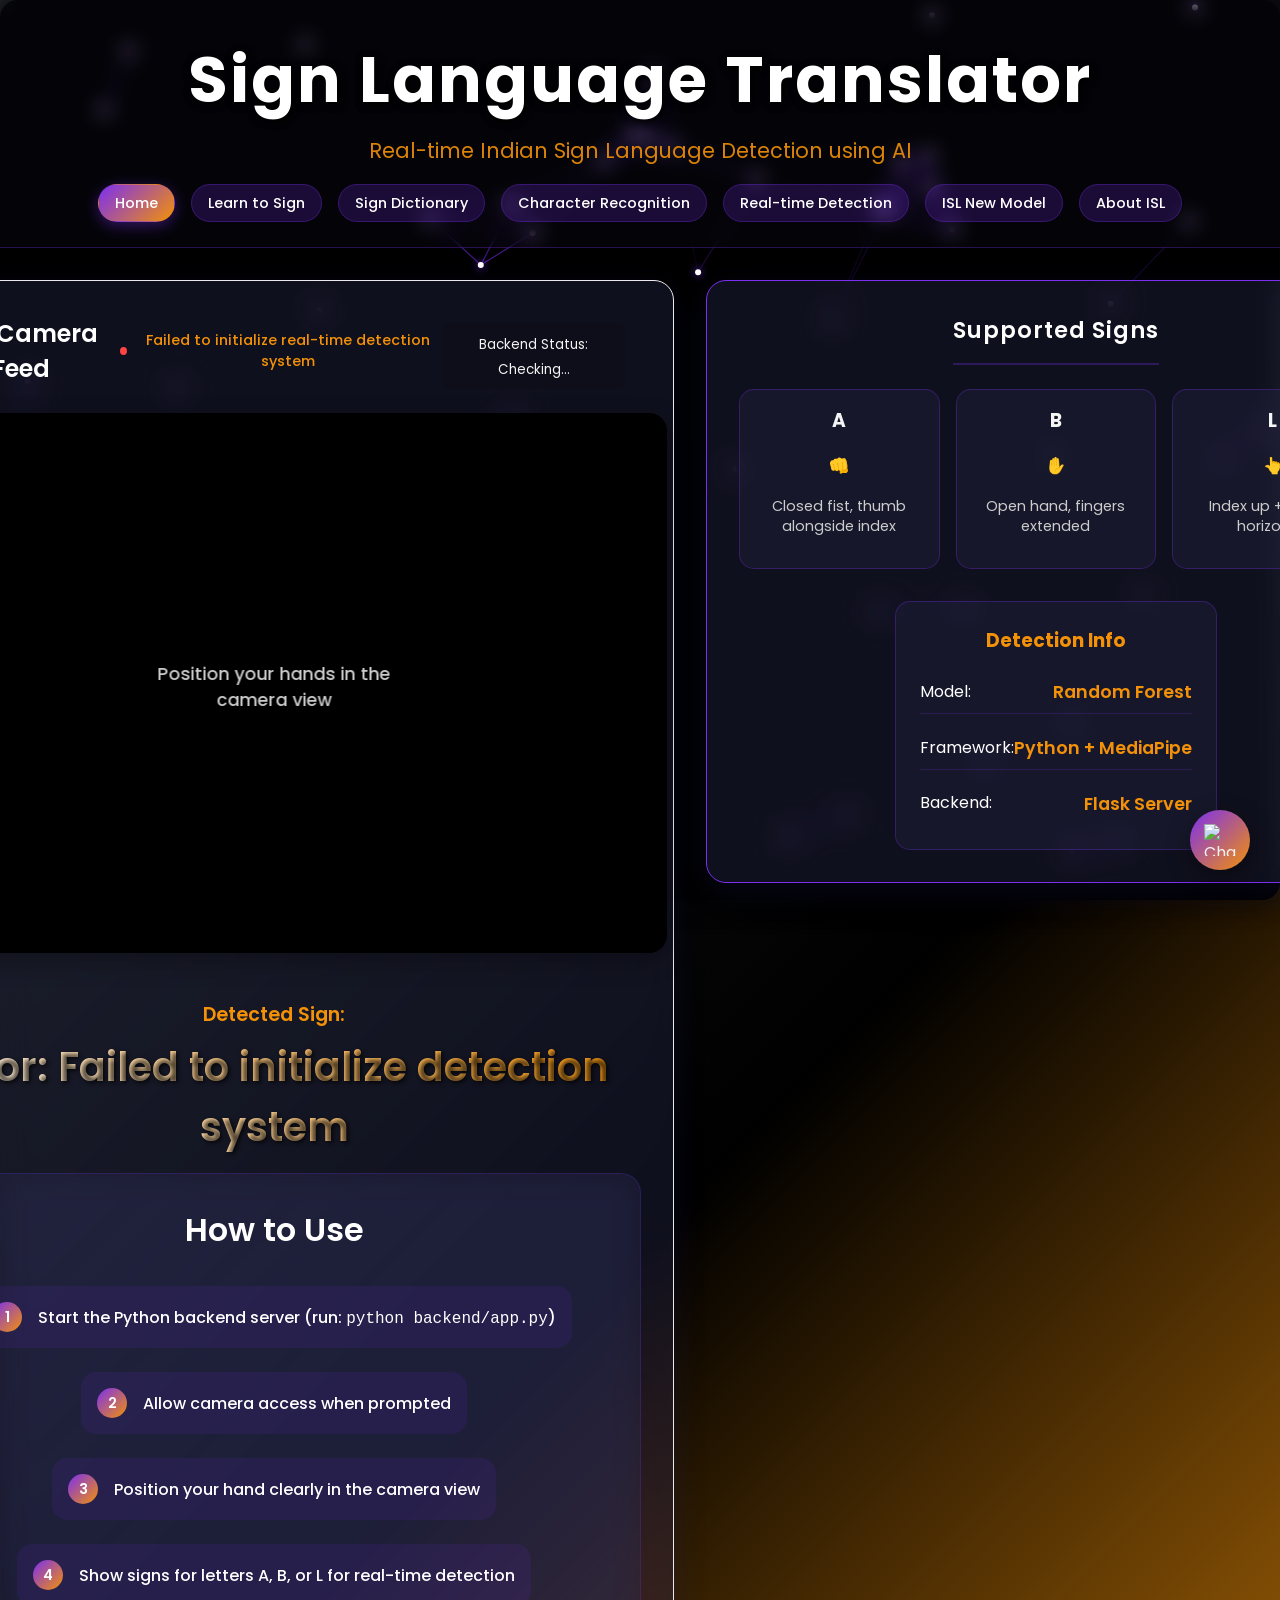
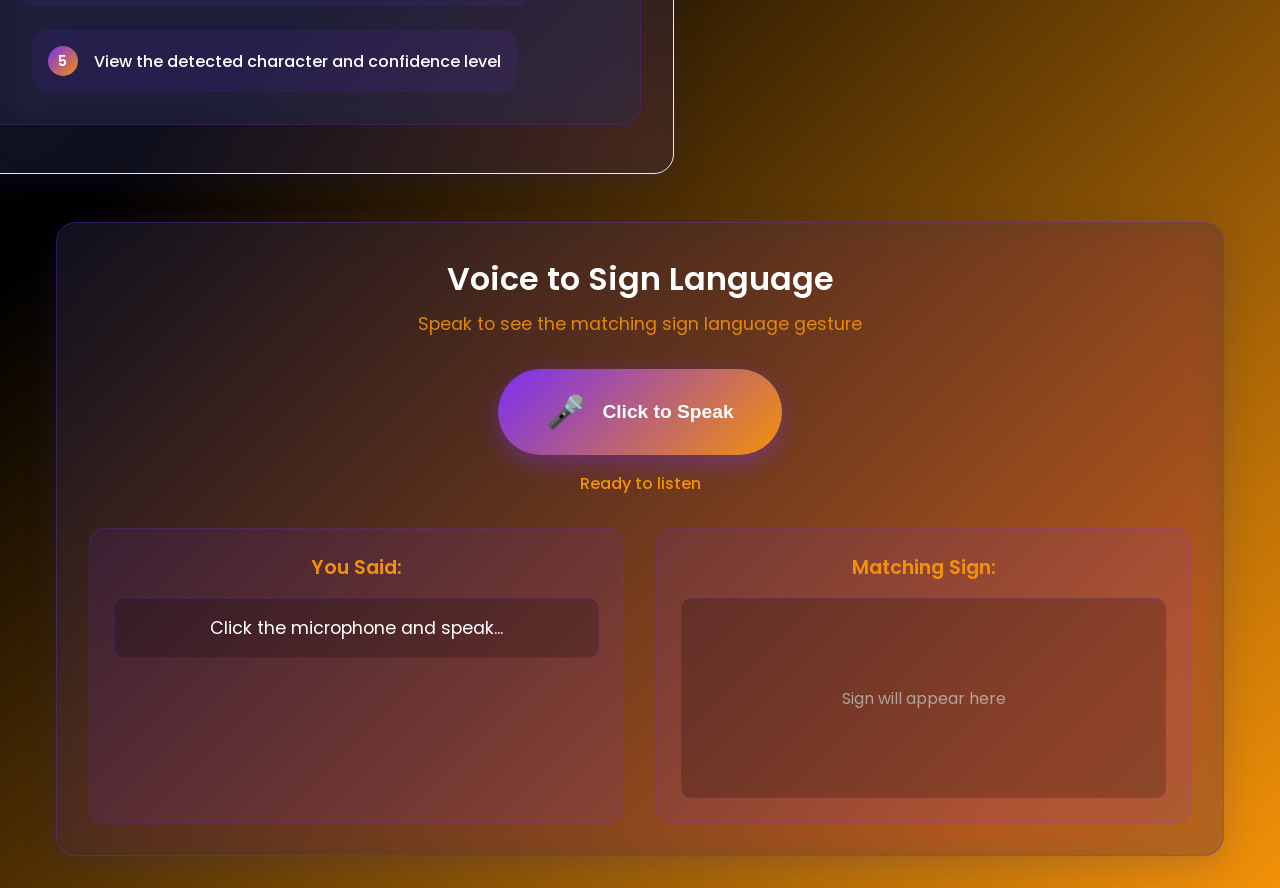
==== commit 3a50e24f: "fucking perfect" ====
--- a/index.html
+++ b/index.html
@@ -43,6 +43,7 @@
                     <li><a href="src/pages/dictionary.html" class="nav-link">Sign Dictionary</a></li>
                     <li><a href="src/pages/character.html" class="nav-link">Character Recognition</a></li>
                     <li><a href="src/pages/realtime.html" class="nav-link">Real-time Detection</a></li>
+                    <li><a href="src/pages/isl-new.html" class="nav-link">ISL New Model</a></li>
                     <li><a href="src/pages/about.html" class="nav-link">About ISL</a></li>
                 </ul>
             </nav>
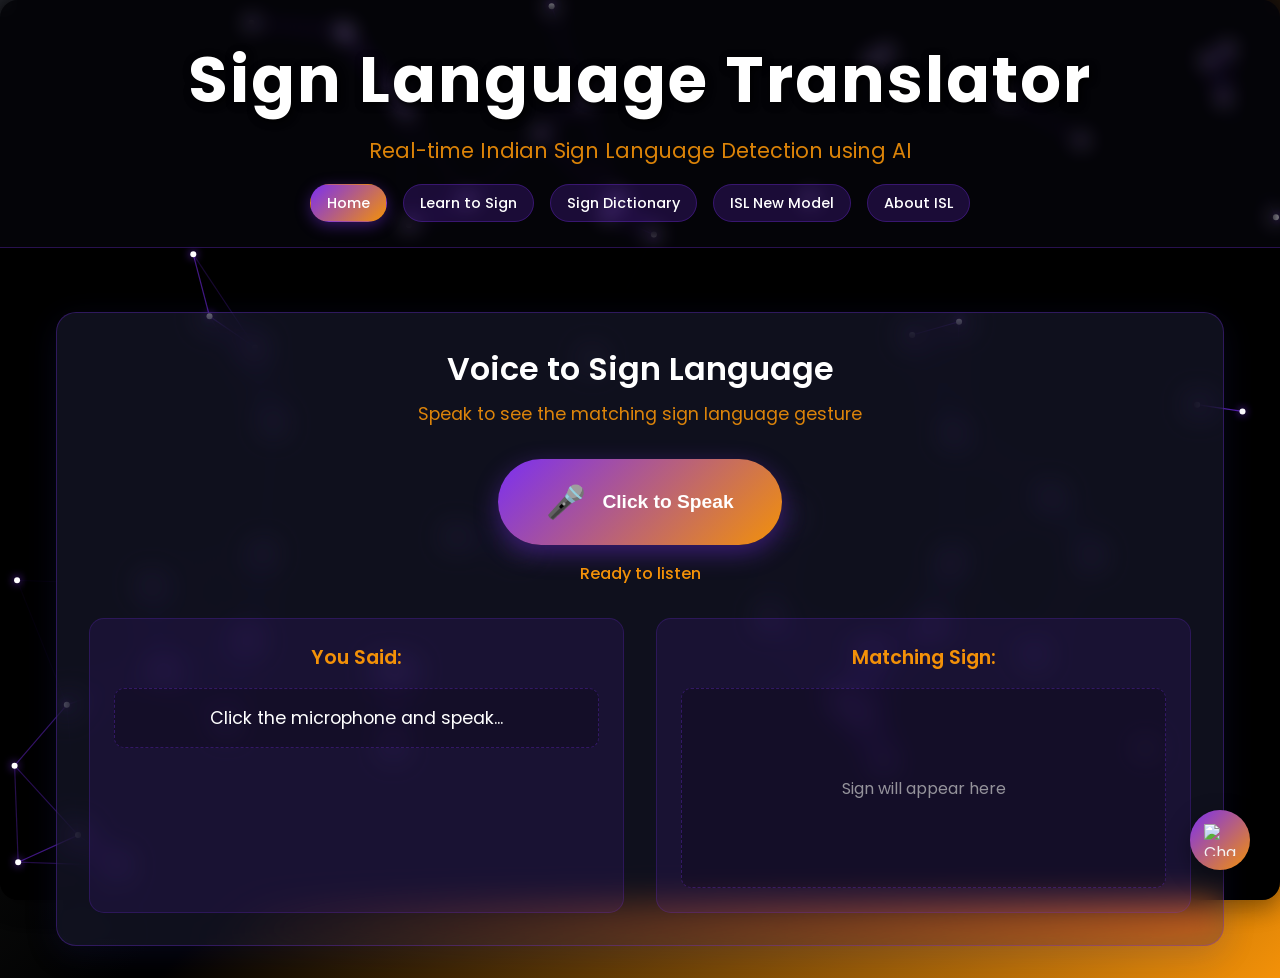
==== commit 9ed7badf: "fucking perfect(improving thr ui)" ====
--- a/index.html
+++ b/index.html
@@ -41,8 +41,6 @@
                     <li><a href="index.html" class="nav-link active">Home</a></li>
                     <li><a href="src/pages/learn.html" class="nav-link">Learn to Sign</a></li>
                     <li><a href="src/pages/dictionary.html" class="nav-link">Sign Dictionary</a></li>
-                    <li><a href="src/pages/character.html" class="nav-link">Character Recognition</a></li>
-                    <li><a href="src/pages/realtime.html" class="nav-link">Real-time Detection</a></li>
                     <li><a href="src/pages/isl-new.html" class="nav-link">ISL New Model</a></li>
                     <li><a href="src/pages/about.html" class="nav-link">About ISL</a></li>
                 </ul>
@@ -52,117 +50,6 @@
 
     <!-- Main application content area -->
     <main class="main-content">
-        <div class="main-flex-row">
-            <div class="container">
-                <!-- Live camera feed section for sign language detection -->
-                <div class="camera-section">
-                    <!-- Camera section header with status indicator -->
-                    <div class="camera-header">
-                        <h2>Live Camera Feed</h2>
-                        <!-- Status indicator shows camera initialization state -->
-                        <div class="status-indicator">
-                            <span class="status-dot"></span>
-                            <span class="status-text">Initializing...</span>
-                        </div>
-                        <!-- Backend status indicator -->
-                        <div class="backend-status" style="margin-top: 10px; padding: 8px; background: rgba(0,0,0,0.1); border-radius: 5px;">
-                            <small>Backend Status: <span id="backend-status-text">Checking...</span></small>
-                        </div>
-                    </div>
-                    
-                    <!-- Video container with camera feed and overlay -->
-                    <div class="video-container">
-                        <!-- Hidden video element for camera stream -->
-                        <video id="video" style="display: none;"></video>
-                        <!-- Canvas for rendering video feed and hand landmarks -->
-                        <canvas id="canvas" width="700px" height="500px"></canvas>
-                        <!-- Overlay with instructions for user -->
-                        <div class="camera-overlay">
-                            <div class="overlay-text">Position your hands in the camera view</div>
-                        </div>
-                    </div>
-                    
-                    <!-- Real-time detection output display -->
-                    <div class="detection-output">
-                        <h3>Detected Sign:</h3>
-                        <!-- Text output showing recognized sign language gesture -->
-                        <div id="output" class="output-text">Waiting for detection...</div>
-                    </div>
-                </div>
-                
-                <!-- User instructions section with step-by-step guide -->
-                <div class="help-section-container">
-                    <div class="help-section">
-                        <div class="help-content">
-                            <h2>How to Use</h2>
-                            <!-- Step-by-step instructions for users -->
-                            <div class="help-steps">
-                                <div class="step">
-                                    <div class="step-number">1</div>
-                                    <p>Start the Python backend server (run: <code>python backend/app.py</code>)</p>
-                                </div>
-                                <div class="step">
-                                    <div class="step-number">2</div>
-                                    <p>Allow camera access when prompted</p>
-                                </div>
-                                <div class="step">
-                                    <div class="step-number">3</div>
-                                    <p>Position your hand clearly in the camera view</p>
-                                </div>
-                                <div class="step">
-                                    <div class="step-number">4</div>
-                                    <p>Show signs for letters A, B, or L for real-time detection</p>
-                                </div>
-                                <div class="step">
-                                    <div class="step-number">5</div>
-                                    <p>View the detected character and confidence level</p>
-                                </div>
-                            </div>
-                        </div>
-                    </div>
-                </div>
-            </div>
-            
-            <!-- Sidebar tutorial panel with example signs -->
-            <aside class="tutorial-panel">
-                <div class="tutorial-title">Supported Signs</div>
-                <!-- Example sign demonstrations with descriptions -->
-                <div class="character-grid">
-                    <div class="character-item">
-                        <h3>A</h3>
-                        <div class="character-sign">👊</div>
-                        <p class="sign-description">Closed fist, thumb alongside index</p>
-                    </div>
-                    <div class="character-item">
-                        <h3>B</h3>
-                        <div class="character-sign">✋</div>
-                        <p class="sign-description">Open hand, fingers extended</p>
-                    </div>
-                    <div class="character-item">
-                        <h3>L</h3>
-                        <div class="character-sign">👆</div>
-                        <p class="sign-description">Index up + thumb horizontal</p>
-                    </div>
-                </div>
-                
-                <div class="recognition-stats">
-                    <h3>Detection Info</h3>
-                    <div class="stat-item">
-                        <span class="stat-label">Model:</span>
-                        <span class="stat-value">Random Forest</span>
-                    </div>
-                    <div class="stat-item">
-                        <span class="stat-label">Framework:</span>
-                        <span class="stat-value">Python + MediaPipe</span>
-                    </div>
-                    <div class="stat-item">
-                        <span class="stat-label">Backend:</span>
-                        <span class="stat-value">Flask Server</span>
-                    </div>
-                </div>
-            </aside>
-        </div>
-        
         <!-- Voice-to-sign language conversion section -->
         <div class="audio-section">
             <div class="audio-container">
@@ -231,15 +118,6 @@
         </div>
     </div>
 
-    <!-- Loading overlay shown during AI model initialization -->
-    <div id="loading-overlay" class="loading-overlay">
-        <div class="loading-content">
-            <!-- Animated loading spinner -->
-            <div class="loading-spinner"></div>
-            <h3>Loading AI Model...</h3>
-            <p>Please wait while we initialize the sign language detection system</p>
-        </div>
-    </div>
 
     <!-- Main JavaScript file containing all application logic -->
     <script src="src/js/script.js"></script>
--- a/src/css/style.css
+++ b/src/css/style.css
@@ -484,6 +484,17 @@
     animation: pulse-recording 1.5s infinite;
 }
 
+.mic-button:disabled {
+    background: linear-gradient(135deg, #ccc, #999);
+    cursor: not-allowed;
+    opacity: 0.6;
+}
+
+.mic-button:disabled:hover {
+    transform: none;
+    box-shadow: 0 8px 25px rgba(123, 47, 242, 0.4);
+}
+
 @keyframes pulse-recording {
     0%, 100% { 
         transform: scale(1);
@@ -514,6 +525,21 @@
     color: #f39108;
     font-size: 1rem;
     font-weight: 500;
+}
+
+#audio-status-text.error {
+    color: #ff4444;
+    font-weight: 600;
+}
+
+#audio-status-text.success {
+    color: #4CAF50;
+    font-weight: 600;
+}
+
+#audio-status-text.warning {
+    color: #ff9800;
+    font-weight: 600;
 }
 
 .audio-output {
